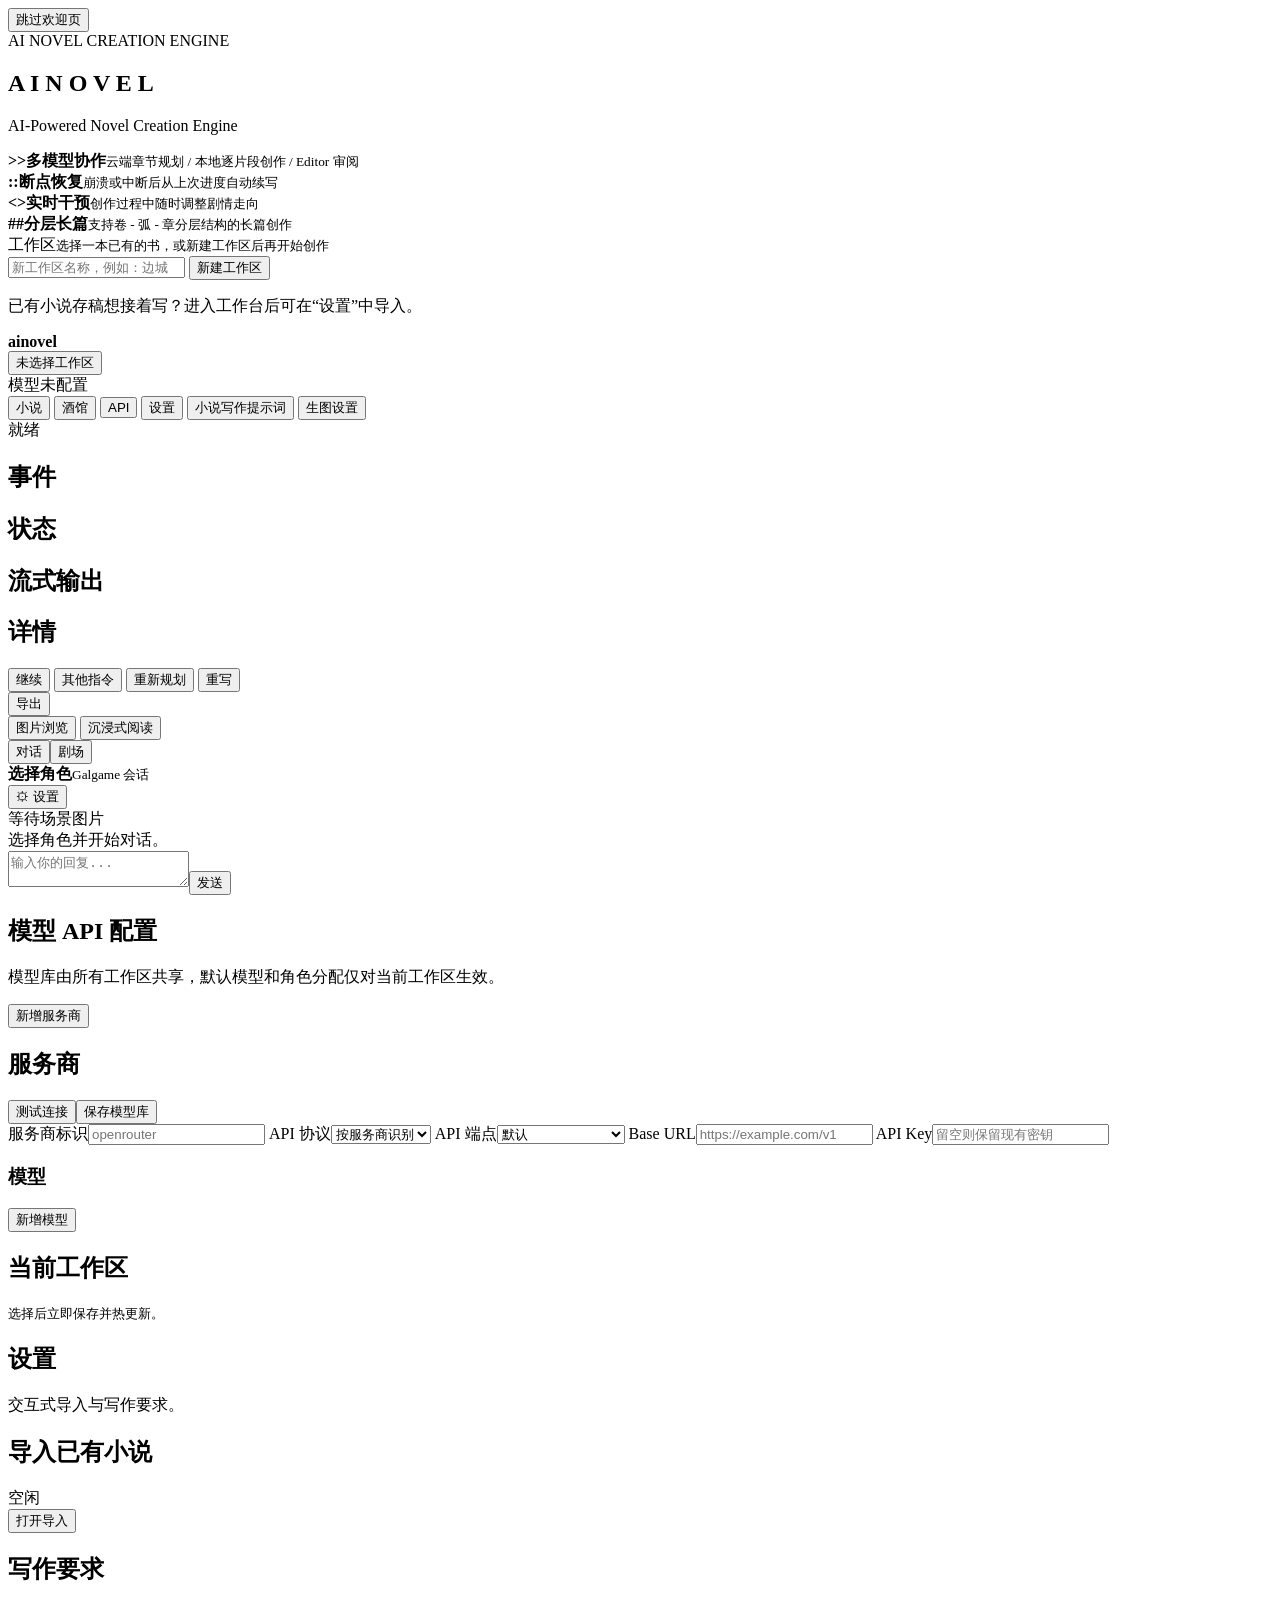
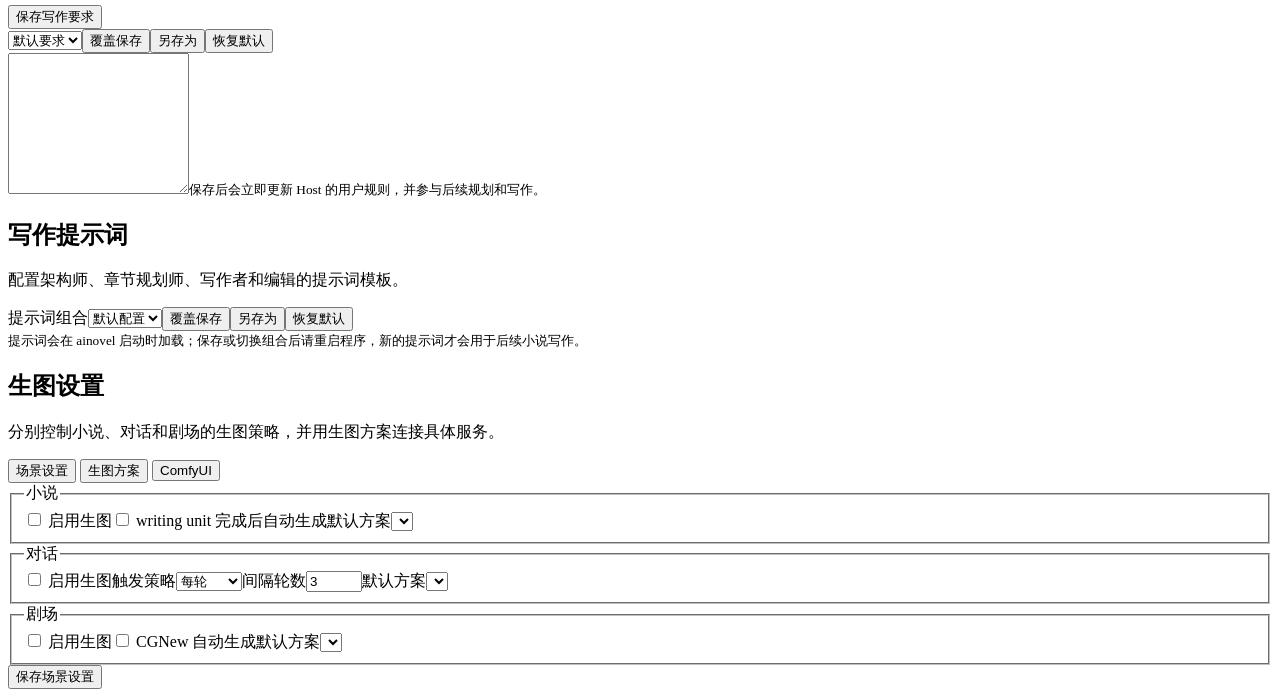
==== internal/entry/web/static/index.html @ efa971e8 "优化酒馆剧情推进逻辑" ====
<!doctype html>
<html lang="zh-CN" class="welcome-pending">
<head>
  <meta charset="utf-8">
  <meta name="viewport" content="width=device-width, initial-scale=1">
  <title>ainovel Web Workbench</title>
  <link rel="stylesheet" href="/static/style.css?v=image-browser-v2">
  <link rel="stylesheet" href="/static/reader.css">
</head>
<body data-image-chat-enabled="false" data-image-play-enabled="false">
  <section id="welcome" class="welcome-screen" aria-labelledby="welcome-title">
    <button id="welcome-skip" class="welcome-skip" type="button">跳过欢迎页</button>
    <div class="welcome-content">
      <header class="welcome-heading">
        <div class="welcome-kicker">AI NOVEL CREATION ENGINE</div>
        <h1 id="welcome-title">A I N O V E L</h1>
        <p>AI-Powered Novel Creation Engine</p>
      </header>

      <div class="welcome-rule" aria-hidden="true"></div>
      <div class="welcome-features" aria-label="核心能力">
        <div class="welcome-feature"><strong>&gt;&gt;</strong><span><b>多模型协作</b><small>云端章节规划 / 本地逐片段创作 / Editor 审阅</small></span></div>
        <div class="welcome-feature"><strong>::</strong><span><b>断点恢复</b><small>崩溃或中断后从上次进度自动续写</small></span></div>
        <div class="welcome-feature"><strong>&lt;&gt;</strong><span><b>实时干预</b><small>创作过程中随时调整剧情走向</small></span></div>
        <div class="welcome-feature"><strong>##</strong><span><b>分层长篇</b><small>支持卷 - 弧 - 章分层结构的长篇创作</small></span></div>
      </div>
      <div class="welcome-rule" aria-hidden="true"></div>

      <div id="welcome-workspaces" class="welcome-workspaces">
        <div class="welcome-mode"><span>工作区</span><small>选择一本已有的书，或新建工作区后再开始创作</small></div>
        <div id="welcome-workspace-list" class="welcome-workspace-list"></div>
        <div class="welcome-workspace-new">
          <input id="welcome-workspace-name" maxlength="100" placeholder="新工作区名称，例如：边城">
          <button id="welcome-workspace-create" type="button">新建工作区</button>
        </div>
      </div>

      <div id="welcome-new" class="welcome-new" hidden>
        <div class="welcome-mode"><span>快速开始</span><small>输入完整需求，由 AI 直接规划并创作</small></div>
        <label class="welcome-prompt-label" for="welcome-prompt">在下方输入你的小说需求开始创作</label>
        <div class="welcome-prompt-row">
          <textarea id="welcome-prompt" rows="2" maxlength="5000" placeholder="例如：写一部 12 章都市悬疑小说，主角是一名女法医"></textarea>
          <button id="welcome-start" type="button">开始创作</button>
        </div>
        <div class="welcome-examples" aria-label="创作需求示例">
          <button type="button" data-welcome-example="写一部 12 章都市悬疑小说，主角是一名女法医">写一部 12 章都市悬疑小说，主角是一名女法医</button>
          <button type="button" data-welcome-example="创作一部仙侠长篇，主角从凡人修炼至飞升">创作一部仙侠长篇，主角从凡人修炼至飞升</button>
          <button type="button" data-welcome-example="写一个科幻短篇，讲述 AI 觉醒后的伦理困境">写一个科幻短篇，讲述 AI 觉醒后的伦理困境</button>
        </div>
        <p id="welcome-error" class="welcome-error" role="alert"></p>
      </div>

      <div id="welcome-existing" class="welcome-existing" hidden>
        <span>检测到已有创作项目</span>
        <h2 id="welcome-novel-name">未命名作品</h2>
        <p>已加载上次进度，点击工作台中的“继续”后才会恢复创作。</p>
        <button id="welcome-enter" type="button">进入工作台</button>
      </div>
      <p class="welcome-import">已有小说存稿想接着写？进入工作台后可在“设置”中导入。</p>
    </div>
  </section>

  <div id="app-shell" class="app-shell">
  <header class="topbar">
    <div class="brand"><strong>ainovel</strong><div id="workspace-switcher" class="workspace-switcher"><button id="workspace-current" type="button" aria-haspopup="menu" aria-expanded="false" aria-controls="workspace-menu">未选择工作区</button><div id="workspace-menu" class="workspace-menu" hidden role="menu"><div id="workspace-menu-list"></div><div class="workspace-menu-new"><input id="workspace-menu-name" maxlength="100" placeholder="新工作区名称"><button id="workspace-menu-create" type="button">新建</button></div></div></div><span id="model">模型未配置</span></div>
    <nav class="tabs" aria-label="工作台导航">
      <button class="tab active" data-view="dashboard">小说</button>
      <button class="tab" data-view="galgame">酒馆</button>
      <button class="tab" data-view="api-settings">API</button>
      <button class="tab" data-view="app-settings">设置</button>
      <button class="tab" data-view="prompts">小说写作提示词</button>
      <button class="tab" data-view="image-generation">生图设置</button>
    </nav>
    <div id="status" class="status">就绪</div>
  </header>

  <main id="dashboard" class="view active-view">
    <div class="workspace">
      <aside class="sidebar">
        <section class="panel events"><h2>事件</h2><div id="events" class="scroll"></div></section>
        <section class="panel state"><h2>状态</h2><dl id="state"></dl></section>
      </aside>
      <section class="panel stream"><h2>流式输出</h2><pre id="stream" class="scroll"></pre></section>
      <aside class="panel detail"><h2>详情</h2><div id="detail" class="scroll"></div><div id="image-browser" class="image-browser" hidden><header class="image-browser-head"><h2>图片浏览</h2><button id="image-browser-close" class="small" type="button">关闭</button></header><div id="image-browser-list" class="image-browser-list scroll"></div></div></aside>
    </div>
    <footer class="controls">
      <div class="controls-group">
        <button id="pause" type="button">继续</button>
        <button id="action-other" class="secondary" type="button">其他指令</button>
        <button id="action-replan" class="secondary" type="button">重新规划</button>
        <button id="action-rewrite" class="secondary" type="button">重写</button>
      </div>
      <div class="controls-group controls-output">
        <button id="reopen-open" type="button" hidden>完结后续写</button>
        <div id="export-menu" class="export-menu">
          <button id="export-open" class="secondary" type="button" aria-haspopup="menu" aria-expanded="false" aria-controls="export-options">导出</button>
          <div id="export-options" class="export-options" hidden role="menu">
            <button type="button" role="menuitem" data-export="txt" title="仅导出正文文字">TXT</button>
            <button type="button" role="menuitem" data-export="epub" title="导出图文 EPUB">EPUB</button>
          </div>
        </div>
        <button id="image-browser-open" class="secondary" type="button">图片浏览</button>
        <button id="reader-open" class="secondary" type="button">沉浸式阅读</button>
      </div>
    </footer>
  </main>

  <main id="galgame" class="view galgame-view">
    <section class="galgame-stage">
      <header class="galgame-header"><div class="galgame-header-left"><div class="galgame-mode" role="tablist"><button id="galgame-mode-chat" class="small active" type="button">对话</button><button id="galgame-mode-play" class="small" type="button">剧场</button></div></div><div class="galgame-header-center"><strong id="galgame-character-name">选择角色</strong><small id="galgame-session-name">Galgame 会话</small><button id="galgame-play-status" class="galgame-play-status" type="button" hidden aria-pressed="false" title="打开运行日志">未开局</button></div><div class="galgame-header-actions"><button id="galgame-settings" class="small" type="button" title="设置">⚙ 设置</button></div></header>
      <div class="galgame-image"><img id="galgame-image" alt="当前场景" hidden><span id="galgame-image-placeholder">等待场景图片</span><span id="galgame-image-status" class="galgame-image-status"></span></div>
      <div class="galgame-dialogue-slot"><div id="galgame-dialogue" class="galgame-dialogue"><div class="muted">选择角色并开始对话。</div></div><nav id="galgame-play-nav" class="galgame-play-nav" hidden><span id="galgame-play-hint" class="galgame-play-hint"></span><div class="galgame-play-nav-buttons"><button id="galgame-play-prev" type="button" title="上一拍" aria-label="上一拍">‹</button><button id="galgame-play-next" type="button" title="下一拍" aria-label="下一拍">›</button></div></nav></div>
      <form id="galgame-input" class="galgame-input"><textarea id="galgame-user-input" rows="2" placeholder="输入你的回复..."></textarea><button type="submit">发送</button></form>
      <div id="galgame-drawer-backdrop" class="galgame-drawer-backdrop" hidden></div>
      <aside id="galgame-drawer" class="galgame-drawer" hidden>
      <div class="section-heading"><div><h2 id="galgame-settings-title">对话设置</h2></div><button id="galgame-close-settings" class="small" type="button">关闭</button></div>
      <div id="galgame-settings-msg" class="notice"></div>
      <div id="galgame-chat-settings" class="galgame-settings-panel">
        <div class="form-grid">
          <label>角色<select id="galgame-character-select"></select></label>
          <label>会话<select id="galgame-session-select"></select></label>
          <h3 class="galgame-form-section">角色卡</h3>
          <label class="wide">导入 JSON 角色卡<input id="galgame-card-file" type="file" accept=".json,application/json"><small class="field-help">也可直接填写下方字段后保存。支持扁平角色卡和带 data 的 SillyTavern JSON。</small></label>
          <label>角色名<input id="galgame-character-name-input" placeholder="角色名"></label>
          <label class="wide">角色描述<textarea id="galgame-description" rows="5" placeholder="至少填写描述、性格、场景或 System Prompt 中的一项"></textarea></label>
          <label class="wide">性格<textarea id="galgame-personality" rows="3"></textarea></label>
          <label class="wide">场景<textarea id="galgame-scenario" rows="4"></textarea></label>
          <label class="wide">第一条消息<textarea id="galgame-first-message" rows="4"></textarea></label>
          <label class="wide">对话示例<textarea id="galgame-example-dialogue" rows="6"></textarea></label>
          <label class="wide">System Prompt<textarea id="galgame-system-prompt" rows="5"></textarea></label>
          <label class="wide">历史后指令<textarea id="galgame-post-history" rows="4"></textarea></label>
          <label class="wide">备用开场白<textarea id="galgame-alternate-greetings" rows="4" placeholder="每行一条"></textarea></label>
          <label class="wide">Extensions JSON<textarea id="galgame-extensions" rows="5" spellcheck="false"></textarea></label>
          <div class="button-row"><button id="galgame-new-character" type="button">新建角色</button><button id="galgame-save-character" type="button">保存角色卡</button></div>
          <h3 class="galgame-form-section">会话</h3>
          <label>会话名称<input id="galgame-session-name-input" placeholder="会话名称"></label>
          <label>开场白<select id="galgame-greeting-select"></select></label>
          <label class="wide">用户身份<textarea id="galgame-user-persona" rows="3" placeholder="用户在当前会话中的名字或身份"></textarea></label>
          <div class="button-row"><button id="galgame-new-session" type="button">新建会话</button><button id="galgame-save-session" type="button">保存会话</button></div>
        </div>
      </div>
      <div id="galgame-play-settings" class="galgame-settings-panel" hidden>
        <div class="form-grid">
          <label>角色<select id="galgame-play-character-select"></select></label>
          <label>剧场局<select id="galgame-play-select"></select></label>
          <label>局名<input id="galgame-play-name" placeholder="剧场局名称"></label>
          <label>剧场模式<select id="galgame-play-density"><option value="compact">精简（适合小模型）</option><option value="rich">丰满（适合大模型）</option></select></label>
          <label>剧场节奏<select id="galgame-play-pacing"><option value="choice">选择多（3–6 拍出选项）</option><option value="story">剧情多（10–15 拍出选项）</option><option value="pure">纯剧情（不出选项）</option></select></label>
          <label>生图频率<select id="galgame-play-image-frequency"><option value="sparse">节俭（仅场景切换）</option><option value="standard">标准（含情绪转折）</option><option value="dense">密集（每 2–3 拍一张）</option></select></label>
          <label class="wide">用户身份<textarea id="galgame-play-persona" rows="2" placeholder="你在这部剧里的名字或身份"></textarea></label>
          <label class="wide">剧情预设<textarea id="galgame-play-premise" rows="6" placeholder="输入剧情方向。其他角色可以直接写在预设里。"></textarea></label>
          <label class="wide">继续剧情<textarea id="galgame-replan-instruction" rows="3" placeholder="预设剧情走完后，在这里写下新方向。已演内容和已选事实不会改。"></textarea></label>
          <div class="button-row"><button id="galgame-new-play" type="button">新建剧场</button><button id="galgame-save-play" type="button">保存设置</button></div>
          <div class="button-row"><button id="galgame-start-play" type="button">开始写作</button><button id="galgame-pause-play" type="button">暂停</button><button id="galgame-replan-play" type="button">继续规划</button></div>
        </div>
      </div>
    </aside>
    </section>
    <aside id="galgame-runlog" class="galgame-runlog" hidden>
      <header class="galgame-runlog-head"><h2>运行日志</h2><button id="galgame-runlog-close" class="small" type="button" title="关闭">×</button></header>
      <section class="galgame-runlog-pane"><h3>事件</h3><div id="galgame-runlog-events" class="scroll"></div></section>
      <section class="galgame-runlog-pane galgame-runlog-stream"><h3>模型回复</h3><pre id="galgame-runlog-stream" class="scroll"></pre></section>
    </aside>
  </main>

  <main id="api-settings" class="view settings-view"><section class="settings-panel model-settings-panel">
    <div class="section-heading"><div><h1>模型 API 配置</h1><p>模型库由所有工作区共享，默认模型和角色分配仅对当前工作区生效。</p></div><button id="model-add-provider" type="button">新增服务商</button></div>
    <div class="model-settings-layout">
      <aside class="model-provider-sidebar"><div id="model-provider-list" class="model-provider-list"></div></aside>
      <section class="model-provider-editor">
        <div class="model-editor-head"><div><h2 id="model-editor-title">服务商</h2><small id="model-key-state" class="field-help"></small></div><div class="heading-actions"><button id="model-test-provider" class="small" type="button">测试连接</button><button id="model-save-provider" type="button">保存模型库</button></div></div>
        <div class="form-grid model-provider-fields">
          <label>服务商标识<input id="model-provider-name" placeholder="openrouter"></label>
          <label>API 协议<select id="model-provider-type"><option value="">按服务商识别</option><option value="openai">OpenAI</option><option value="anthropic">Anthropic</option><option value="gemini">Gemini</option></select></label>
          <label>API 端点<select id="model-provider-api"><option value="">默认</option><option value="chat">Chat Completions</option><option value="responses">Responses</option></select></label>
          <label class="wide">Base URL<input id="model-provider-url" placeholder="https://example.com/v1"></label>
          <label class="wide">API Key<input id="model-provider-key" type="password" autocomplete="new-password" placeholder="留空则保留现有密钥"></label>
        </div>
        <div class="model-list-heading"><h3>模型</h3><button id="model-add-model" class="small" type="button">新增模型</button></div>
        <div id="model-config-list" class="model-config-list"></div>
      </section>
    </div>
    <section class="model-routing-section"><div class="model-list-heading"><div><h2>当前工作区</h2><small class="field-help">选择后立即保存并热更新。</small></div></div><div id="model-role-grid" class="model-role-grid"></div></section>
    <div id="models-msg" class="notice"></div>
  </section></main>

  <main id="app-settings" class="view settings-view"><section class="settings-panel"><div class="section-heading"><div><h1>设置</h1><p>交互式导入与写作要求。</p></div></div><section class="import-wizard"><div class="subheading"><div><h2>导入已有小说</h2><span id="import-state" class="job-status">空闲</span></div><div class="heading-actions"><button id="import-cancel-settings" class="danger" type="button" hidden>取消导入</button><button id="import-open" type="button">打开导入</button></div></div></section><section class="writing-settings"><div class="writing-settings-head"><h2>写作要求</h2><button data-action="save-workflow" type="button">保存写作要求</button></div><div class="preset-toolbar"><select id="writing-rules-preset" aria-label="写作要求预设"><option>默认要求</option></select><button type="button" class="small" data-action="save-writing-rules">覆盖保存</button><button type="button" class="small" data-action="save-writing-rules-as">另存为</button><button type="button" class="small" data-action="default-writing-rules">恢复默认</button></div><textarea id="writing-rules" rows="9"></textarea><small class="field-help">保存后会立即更新 Host 的用户规则，并参与后续规划和写作。</small></section><div id="settings-msg" class="notice"></div></section></main>

  <main id="prompts" class="view settings-view"><section class="settings-panel"><div class="section-heading"><div><h1>写作提示词</h1><p>配置架构师、章节规划师、写作者和编辑的提示词模板。</p></div></div><div class="preset-toolbar prompt-preset-toolbar"><label class="preset-label" for="prompt-preset">提示词组合</label><select id="prompt-preset" aria-label="提示词组合"><option>默认配置</option></select><button type="button" class="small" data-action="save-prompts">覆盖保存</button><button type="button" class="small" data-action="save-prompts-as">另存为</button><button type="button" class="small" data-action="default-prompts">恢复默认</button></div><small class="field-help prompt-preset-help">提示词会在 ainovel 启动时加载；保存或切换组合后请重启程序，新的提示词才会用于后续小说写作。</small><div id="prompt-editors" class="prompt-editors"></div><div id="prompts-msg" class="notice"></div></section></main>

  <main id="image-generation" class="view settings-view">
    <section class="settings-panel image-generation-settings">
      <div class="section-heading"><div><h1>生图设置</h1><p>分别控制小说、对话和剧场的生图策略，并用生图方案连接具体服务。</p></div></div>
      <div class="image-generation-tabs" role="tablist">
        <button class="mode-tab active" type="button" data-image-settings-view="scenes">场景设置</button>
        <button class="mode-tab" type="button" data-image-settings-view="profiles">生图方案</button>
        <button class="mode-tab" type="button" data-image-settings-view="comfyui">ComfyUI</button>
      </div>
      <section id="image-settings-scenes" class="image-settings-pane">
        <div class="scene-settings-grid">
          <fieldset class="scene-setting"><legend>小说</legend><label class="switch-label"><input id="image-novel-enabled" type="checkbox"> 启用生图</label><label class="switch-label"><input id="image-novel-auto" type="checkbox"> writing unit 完成后自动生成</label><label>默认方案<select id="image-novel-profile"></select></label></fieldset>
          <fieldset class="scene-setting"><legend>对话</legend><label class="switch-label"><input id="image-chat-enabled" type="checkbox"> 启用生图</label><label>触发策略<select id="image-chat-policy"><option value="every_reply">每轮</option><option value="every_n">每 N 轮</option><option value="manual">仅手动</option></select></label><label id="image-chat-every-n-wrap">间隔轮数<input id="image-chat-every-n" type="number" min="2" max="100" value="3"></label><label>默认方案<select id="image-chat-profile"></select></label></fieldset>
          <fieldset class="scene-setting"><legend>剧场</legend><label class="switch-label"><input id="image-play-enabled" type="checkbox"> 启用生图</label><label class="switch-label"><input id="image-play-auto" type="checkbox"> CGNew 自动生成</label><label>默认方案<select id="image-play-profile"></select></label></fieldset>
        </div>
        <div class="button-row"><button id="image-settings-save" type="button">保存场景设置</button></div>
      </section>
      <section id="image-settings-profiles" class="image-settings-pane" hidden>
        <div class="profile-settings-layout">
          <aside><div class="section-heading compact-heading"><h2>生图方案</h2><button id="image-profile-new" class="small" type="button">新建</button></div><div id="image-profile-list" class="profile-list"></div></aside>
          <div class="profile-editor form-grid">
            <label>方案标识<input id="image-profile-id" placeholder="comfyui-default"></label><label>方案名称<input id="image-profile-name"></label>
            <label>Provider<select id="image-profile-provider"></select></label><label>提示词预设<input id="image-profile-preset"></label>
            <label class="provider-option-comfyui">Workflow<select id="image-profile-workflow"></select></label><label class="provider-option-comfyui">实例<select id="image-profile-instance"><option value="">工作流默认</option></select></label>
            <label id="image-profile-ratio-wrap">宽高比<select id="image-profile-ratio"><option value="">工作流默认</option><option value="1:1">1:1</option><option value="4:3">4:3</option><option value="3:4">3:4</option><option value="16:9">16:9</option><option value="9:16">9:16</option></select></label>
            <label id="image-profile-count-wrap">图片数量<input id="image-profile-count" type="number" min="1" max="16" value="1"></label>
            <label>超时（毫秒）<input id="image-profile-timeout" type="number" min="1000" value="600000"></label>
            <div class="button-row wide"><button id="image-profile-save" type="button">保存方案</button><button id="image-profile-delete" class="danger" type="button">删除</button></div>
          </div>
        </div>
      </section>
      <div id="image-settings-msg" class="notice"></div>
    </section>
    <div id="image-settings-comfyui" class="image-settings-pane comfy-provider-overlay" hidden>
    <div class="comfy-provider-backdrop" data-action="close-comfyui"></div>
    <section class="settings-panel comfy-layout canvas-layout comfy-provider-dialog" role="dialog" aria-modal="true" aria-labelledby="comfy-dialog-title">
    <div class="section-heading canvas-heading"><div><h1 id="comfy-dialog-title">ComfyUI 画布</h1><p>导入 ComfyUI API 工作流，在画布中配置字段来源，并用于生图方案。</p></div><div class="heading-actions"><button class="small" data-action="test-connection">测试连接</button><button class="small" data-action="save-comfyui">保存连接</button><button class="small" data-action="save-workflow-definition">保存工作流</button><button class="icon-button comfy-dialog-close" type="button" data-action="close-comfyui" title="关闭 ComfyUI" aria-label="关闭 ComfyUI">×</button></div></div>
    <div id="comfy-msg" class="notice"></div>
    <div class="canvas-workbench">
      <aside class="canvas-sidebar panel-surface"><div class="canvas-sidebar-head"><h2>工作流</h2><div class="icon-actions"><button class="small" data-action="new-workflow" title="新建工作流">+</button><button class="small" data-action="import-workflow" title="导入 API JSON">导入</button><input id="workflow-file" type="file" accept=".json,application/json" hidden></div></div><input id="workflow-search" class="canvas-search" placeholder="搜索工作流"><div id="workflow-list" class="workflow-list"><span class="muted">暂无工作流</span></div><div class="sidebar-status"><span>连接状态</span><strong id="canvas-connection-status">未知</strong></div><div id="instances-list" class="hidden-compat"></div><select id="instance-strategy" class="hidden-compat"><option value="least_queue">最少队列</option></select><div id="instances-msg" class="notice"></div></aside>
      <section class="canvas-main panel-surface"><div class="canvas-toolbar"><div class="canvas-mode"><strong>工作流</strong></div><div class="canvas-tools"><button class="small" data-canvas-tool="zoom-out" title="缩小">−</button><span id="canvas-zoom-label">100%</span><button class="small" data-canvas-tool="zoom-in" title="放大">+</button><button class="small" data-canvas-tool="fit" title="适配画布">适配</button><button class="small" data-canvas-tool="fullscreen" title="全屏">□</button></div></div><div id="canvas-stage" class="canvas-stage"><svg id="workflow-canvas" class="workflow-canvas" aria-label="工作流图"><g id="graph-viewport"><g id="graph-edges"></g><g id="graph-nodes"></g></g></svg><div id="canvas-empty" class="canvas-empty">请先导入或选择工作流</div></div><div class="canvas-footer"><span id="workflow-msg" class="notice"></span><button class="small" data-action="validate-workflow">校验工作流</button><button class="small" data-action="export-workflow">导出 JSON</button></div></section>
      <aside class="canvas-inspector panel-surface"><div class="inspector-tabs"><button class="inspector-tab active" data-inspector-tab="node">节点</button><button class="inspector-tab" data-inspector-tab="prompt">提示词</button><button class="inspector-tab" data-inspector-tab="run">运行</button></div><section id="node-inspector" class="inspector-section"><div id="node-inspector-empty" class="muted">点击画布节点配置需要暴露的字段。</div><div id="node-inspector-body" hidden><div class="inspector-title"><strong id="inspector-node-title"></strong><button class="small" data-action="close-node">关闭</button></div><div id="node-field-editor" class="node-field-editor"></div><button class="small" data-action="save-node-fields">应用字段</button></div></section><section id="prompt-inspector" class="inspector-section prompt-inspector" hidden><div class="run-head"><h2>生图提示词</h2></div><label>预置提示词<select id="comfy-prompter-preset"></select></label><small id="comfy-prompter-preset-help" class="field-help"></small><label class="prompter-template-label">提示词模板<textarea id="comfy-prompter-template" rows="10" placeholder="输入用于生成工作流字段 JSON 的系统提示词"></textarea></label><div class="prompt-field-heading"><strong>字段说明</strong><small>说明会注入提示词模型，指导每个自定义字段的生成内容。</small></div><div id="comfy-field-notes" class="prompt-field-notes"><span class="muted">请先在节点中暴露字段。</span></div><div class="prompt-inspector-actions"><button class="small" type="button" data-action="apply-prompter">应用到工作流</button><button class="small" type="button" data-action="save-prompter-preset">覆盖预设</button><button class="small" type="button" data-action="save-prompter-preset-as">另存为</button></div></section><section id="run-inspector" class="inspector-section" hidden><div class="run-head"><h2>运行测试</h2><span id="job-status" class="job-status">空闲</span></div><div id="dynamic-fields" class="run-fields"><span class="muted">请先在节点中暴露字段。</span></div><div class="run-actions"><button data-action="cancel-job" class="danger">取消</button><button data-action="retry-job">重试</button></div><div id="job-phase" class="job-phase"></div><div id="job-outputs" class="job-outputs"><span class="muted">结果将在这里显示</span></div><div id="output-preview" class="output-preview"></div><input id="input-media" type="file" accept="image/*,video/*,audio/*" hidden><div id="media-list" class="hidden-compat"></div></section></aside>
    </div>
    <details class="advanced-compat"><summary>高级连接设置</summary><div class="form-grid comfy-config"><label class="wide">服务地址<input id="comfy-url" placeholder="http://127.0.0.1:8188"></label><label>超时时间<input id="comfy-timeout" type="number" min="1000"></label><label>轮询间隔<input id="comfy-poll" type="number" min="100"></label><label>客户端 ID<input id="comfy-client-id"></label><label>最大响应字节数<input id="comfy-max-bytes" type="number" min="1024"></label><label class="switch-label"><input id="comfy-enabled" type="checkbox"> 启用</label><label class="switch-label"><input id="comfy-strict" type="checkbox"> 严格模式</label></div><div id="advanced-msg" class="notice"></div></details>
    <div class="hidden-compat"><textarea id="workflow-json"></textarea><textarea id="workflow-defaults"></textarea><textarea id="workflow-output"></textarea><input id="output-index" value="0"><select id="workflow-node-list"></select><div id="node-inputs"></div><div id="bindings-body"></div><button data-action="add-binding"></button><button data-action="upload-media"></button><button data-action="preview-output"></button><pre id="job-json"></pre><div id="job-logs"></div></div>
  </section></div></main>
  <div id="node-modal" class="node-modal" hidden><div class="node-modal-backdrop" data-action="close-node"></div><section class="node-modal-card"><div class="inspector-title"><div><strong id="modal-node-title"></strong><small id="modal-node-subtitle"></small></div><button class="small" data-action="close-node">关闭</button></div><div id="modal-field-editor" class="node-field-editor"></div><div class="modal-actions"><button data-action="save-node-fields">应用字段</button></div></section></div>
  <div id="action-modal" class="node-modal" hidden><div class="node-modal-backdrop" data-action="close-action"></div><section class="node-modal-card"><div class="inspector-title"><strong id="action-title">指令</strong><button class="small" data-action="close-action" type="button">关闭</button></div><p id="action-help" class="field-help"></p><label id="action-number-wrap" hidden><span id="action-number-label">从第几章起</span><input id="action-number" type="number" min="1" step="1"></label><label><span id="action-text-label">说明</span><textarea id="action-text" rows="5"></textarea></label><div class="modal-actions"><button id="action-submit" type="button">提交</button></div><div id="action-message" class="notice"></div></section></div>
  <div id="reopen-modal" class="node-modal" hidden><div class="node-modal-backdrop" data-action="close-reopen"></div><section class="node-modal-card"><div class="inspector-title"><strong>继续已完结的故事</strong><button class="small" data-action="close-reopen" type="button">关闭</button></div><label>续写方向<textarea id="reopen-direction" rows="5" placeholder="描述新卷主题、时间跨度或主角的新目标"></textarea></label><div class="modal-actions"><button id="reopen-submit" type="button">重开并继续</button></div><div id="reopen-message" class="notice"></div></section></div>
  <div id="import-dialog" class="import-dialog" hidden>
    <div class="import-dialog-backdrop" data-action="close-import"></div>
    <section class="import-dialog-panel" role="dialog" aria-labelledby="import-dialog-title">
      <header class="import-dialog-head">
        <div class="import-dialog-head-title"><h2 id="import-dialog-title">导入已有小说</h2><span id="import-dialog-state" class="job-status">空闲</span></div>
        <button id="import-dialog-close" class="small" type="button">关闭</button>
      </header>
      <div class="import-dialog-body">
        <section class="import-dialog-form">
          <div class="import-dialog-fields">
            <label>服务端本地路径<input id="import-source-path" placeholder="D:\books\novel.txt"><small class="field-help">请输入运行 ainovel 服务的机器上的绝对路径。</small></label>
            <label>故事状态<select id="import-story-status"><option value="undetermined">未定</option><option value="open">未完结</option><option value="closed">已完结</option></select></label>
            <label>近窗章数<input id="import-deep-window" type="number" min="0" step="1" value="20"><small class="field-help">近窗只对最后 N 章做伏笔/时间线深提取；0 表示跳过。</small></label>
            <label class="switch-label"><input id="import-continue-after" type="checkbox"> 导入完成后继续写作</label>
            <label>切分指导<textarea id="import-guidance" rows="4" placeholder="例如：将无标题序章并入第一章"></textarea></label>
          </div>
          <div class="button-row">
            <button id="import-start" type="button">开始导入</button>
            <button id="import-confirm" type="button" hidden>确认当前切分</button>
            <button id="import-resegment" type="button" hidden>按新指导重新切分</button>
            <button id="import-resolve-open" type="button" hidden>选择未完结并恢复</button>
            <button id="import-resolve-closed" type="button" hidden>选择已完结并恢复</button>
            <button id="import-cancel" class="danger" type="button" hidden>取消导入</button>
          </div>
          <div id="import-resume" class="notice"></div>
          <pre id="import-preview" class="import-preview" hidden></pre>
          <div id="import-dialog-msg" class="notice"></div>
        </section>
        <section class="import-dialog-log">
          <div class="import-dialog-pane"><h3>事件</h3><div id="import-events" class="scroll"></div></div>
          <div class="import-dialog-pane"><h3>模型回复</h3><pre id="import-stream" class="scroll"></pre></div>
        </section>
      </div>
    </section>
  </div>
  <div id="image-lightbox" class="image-lightbox" hidden>
    <button id="image-lightbox-close" class="icon-button image-lightbox-close" type="button" title="关闭" aria-label="关闭全屏图片">×</button>
    <img id="image-lightbox-img" alt="全屏图片">
  </div>
  <div id="toast" class="toast" role="status" aria-live="polite"></div>
  </div>
  <script src="/static/app.js?v=image-browser-v2"></script>
  <script src="/static/image-generation.js?v=image-generation-v4"></script>
  <script src="/static/galgame.js?v=workspace-switch-v2"></script>
  <script src="/static/play.js?v=play-pacing-v2"></script>
  <script src="/static/model-settings.js"></script>
  <script src="/static/settings.js?v=settings-layout-v1"></script>
  <script src="/static/prompts.js"></script>
  <script src="/static/comfyui.js?v=image-generation-v2"></script>
  <script src="/static/reader.js"></script>
</body>
</html>
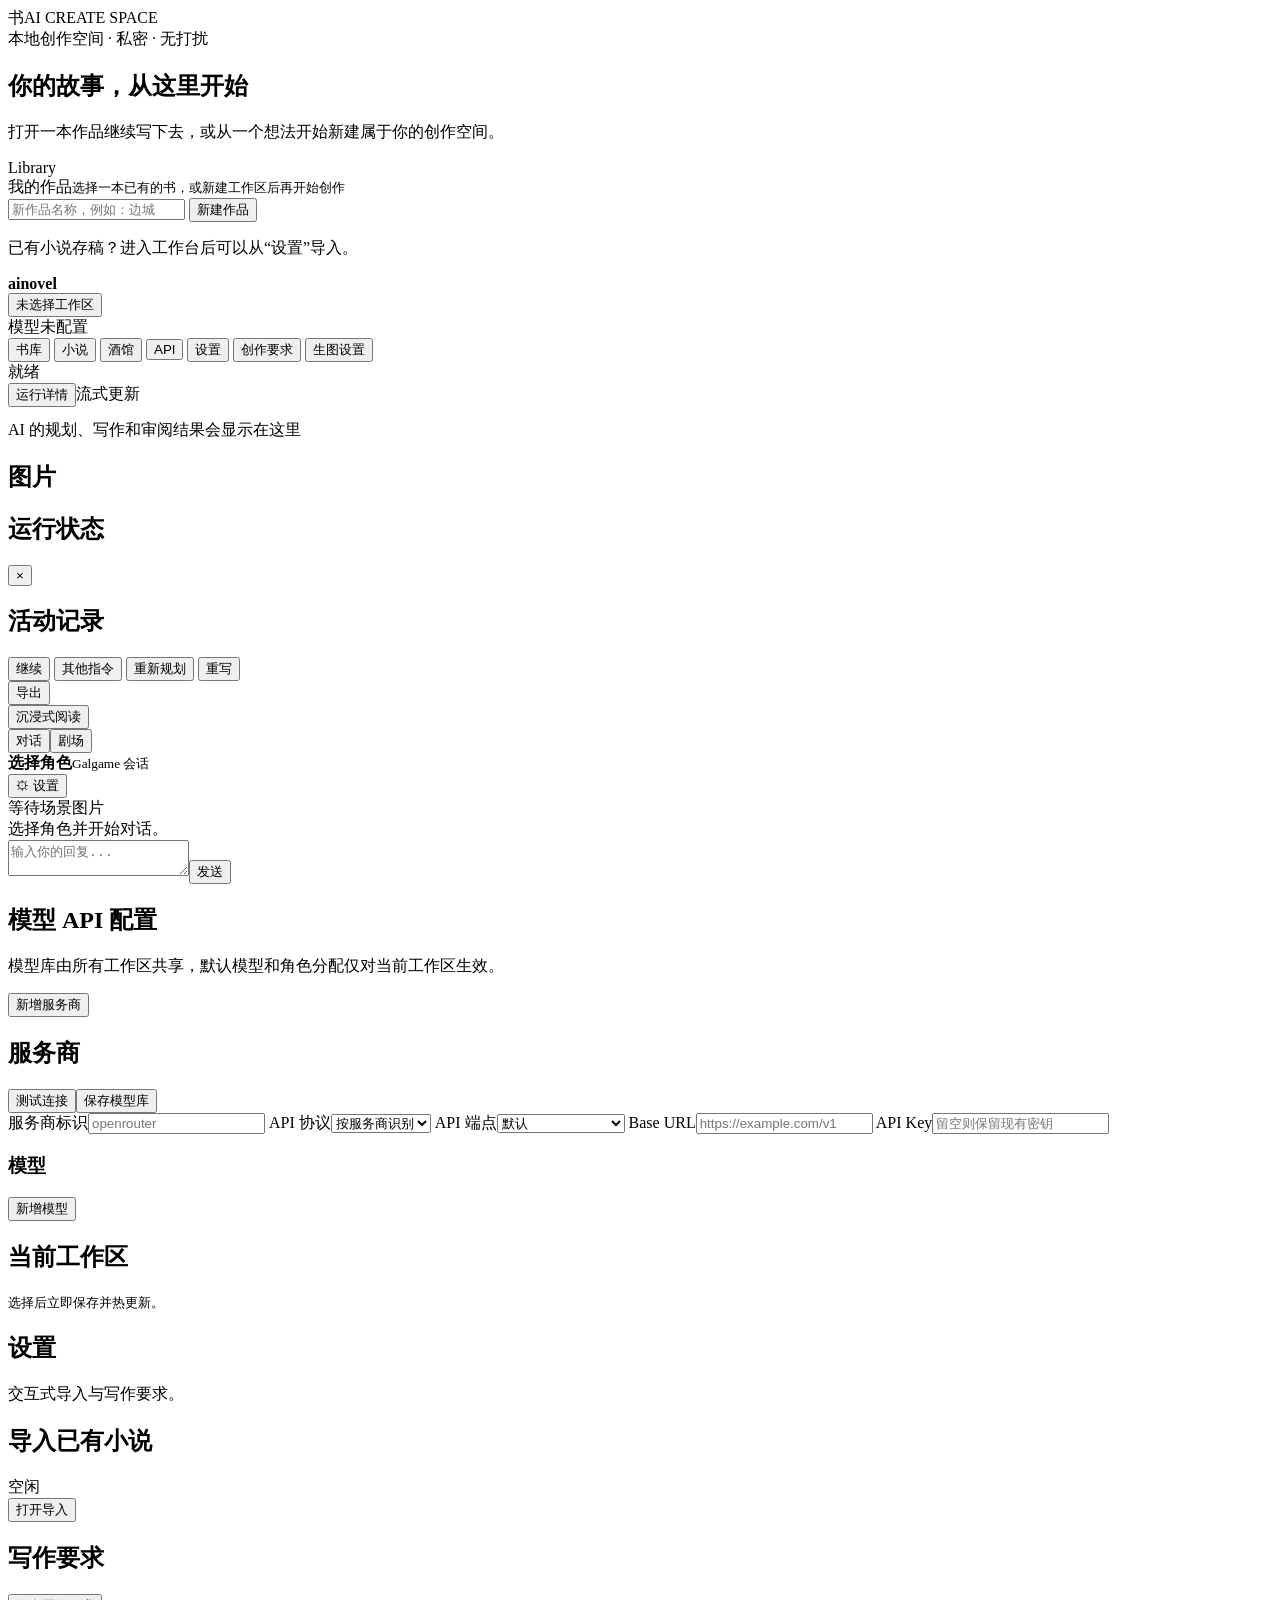
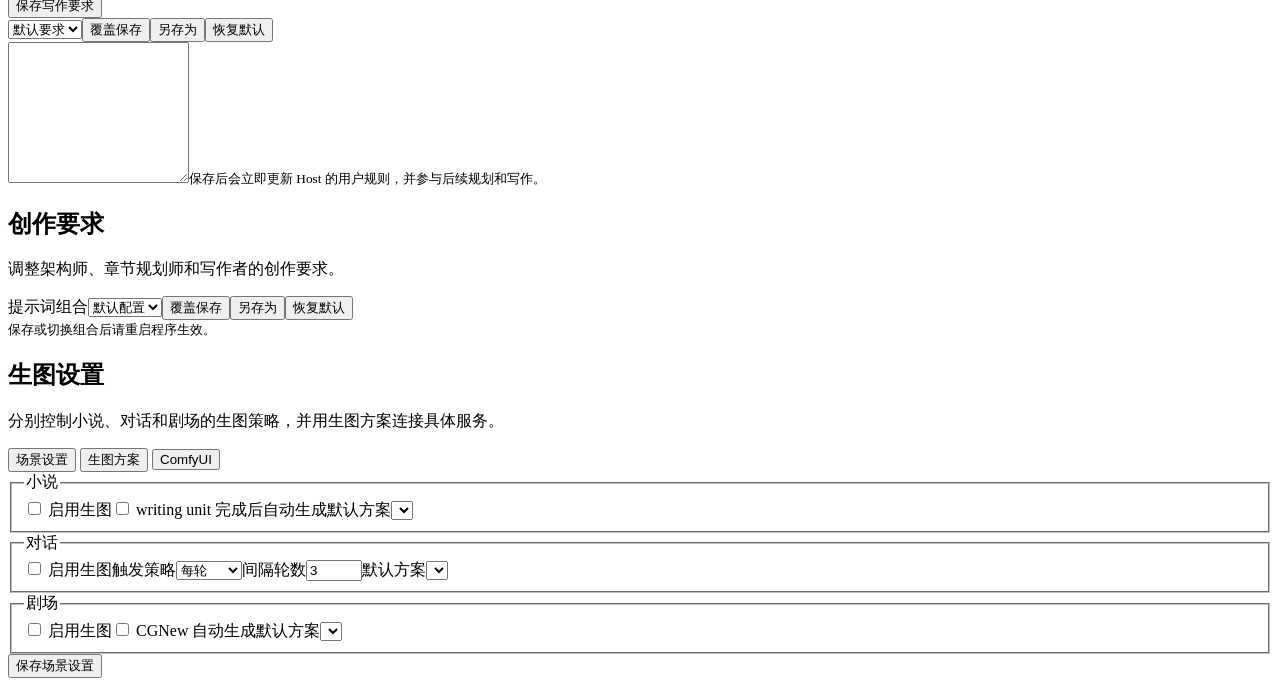
==== commit ad55c5cb: "优化首页和工作台的页面风格和交互" ====
--- a/internal/entry/web/static/index.html
+++ b/internal/entry/web/static/index.html
@@ -4,34 +4,33 @@
   <meta charset="utf-8">
   <meta name="viewport" content="width=device-width, initial-scale=1">
   <title>ainovel Web Workbench</title>
-  <link rel="stylesheet" href="/static/style.css?v=image-browser-v2">
-  <link rel="stylesheet" href="/static/reader.css">
+  <link rel="stylesheet" href="/static/tokens.css?v=frontend-foundation-v1">
+  <link rel="stylesheet" href="/static/style.css?v=review-gate-v2">
+  <link rel="stylesheet" href="/static/library.css?v=library-v1">
+  <link rel="stylesheet" href="/static/writing.css?v=writing-v4">
+  <link rel="stylesheet" href="/static/components.css?v=components-v1">
+  <link rel="stylesheet" href="/static/image-generation.css?v=image-generation-ui-v1">
+  <link rel="stylesheet" href="/static/tavern.css?v=tavern-v1">
+  <link rel="stylesheet" href="/static/reader.css?v=reader-v3">
 </head>
-<body data-image-chat-enabled="false" data-image-play-enabled="false">
-  <section id="welcome" class="welcome-screen" aria-labelledby="welcome-title">
-    <button id="welcome-skip" class="welcome-skip" type="button">跳过欢迎页</button>
-    <div class="welcome-content">
-      <header class="welcome-heading">
-        <div class="welcome-kicker">AI NOVEL CREATION ENGINE</div>
-        <h1 id="welcome-title">A I N O V E L</h1>
-        <p>AI-Powered Novel Creation Engine</p>
+<body data-image-chat-enabled="false" data-image-play-enabled="false" data-view="dashboard">
+  <section id="welcome" class="welcome-screen library-screen" aria-labelledby="welcome-title">
+    <div class="library-shell">
+      <header class="library-header">
+        <div class="library-brand"><span class="library-brand-mark">书</span><span class="library-brand-name">AI CREATE SPACE</span></div>
+        <span class="library-header-meta">本地创作空间 · 私密 · 无打扰</span>
       </header>
-
-      <div class="welcome-rule" aria-hidden="true"></div>
-      <div class="welcome-features" aria-label="核心能力">
-        <div class="welcome-feature"><strong>&gt;&gt;</strong><span><b>多模型协作</b><small>云端章节规划 / 本地逐片段创作 / Editor 审阅</small></span></div>
-        <div class="welcome-feature"><strong>::</strong><span><b>断点恢复</b><small>崩溃或中断后从上次进度自动续写</small></span></div>
-        <div class="welcome-feature"><strong>&lt;&gt;</strong><span><b>实时干预</b><small>创作过程中随时调整剧情走向</small></span></div>
-        <div class="welcome-feature"><strong>##</strong><span><b>分层长篇</b><small>支持卷 - 弧 - 章分层结构的长篇创作</small></span></div>
-      </div>
-      <div class="welcome-rule" aria-hidden="true"></div>
-
+      <div class="library-intro">
+        <h1 id="welcome-title">你的故事，从这里开始</h1>
+        <p>打开一本作品继续写下去，或从一个想法开始新建属于你的创作空间。</p>
+      </div>
+      <div class="welcome-content">
       <div id="welcome-workspaces" class="welcome-workspaces">
-        <div class="welcome-mode"><span>工作区</span><small>选择一本已有的书，或新建工作区后再开始创作</small></div>
+        <div class="library-section-heading"><div><div class="library-eyebrow">Library</div><div class="welcome-mode"><span>我的作品</span><small>选择一本已有的书，或新建工作区后再开始创作</small></div></div></div>
         <div id="welcome-workspace-list" class="welcome-workspace-list"></div>
         <div class="welcome-workspace-new">
-          <input id="welcome-workspace-name" maxlength="100" placeholder="新工作区名称，例如：边城">
-          <button id="welcome-workspace-create" type="button">新建工作区</button>
+          <input id="welcome-workspace-name" maxlength="100" placeholder="新作品名称，例如：边城">
+          <button id="welcome-workspace-create" type="button">新建作品</button>
         </div>
       </div>
 
@@ -56,7 +55,8 @@
         <p>已加载上次进度，点击工作台中的“继续”后才会恢复创作。</p>
         <button id="welcome-enter" type="button">进入工作台</button>
       </div>
-      <p class="welcome-import">已有小说存稿想接着写？进入工作台后可在“设置”中导入。</p>
+      <p class="welcome-import">已有小说存稿？进入工作台后可以从“设置”导入。</p>
+      </div>
     </div>
   </section>
 
@@ -64,28 +64,41 @@
   <header class="topbar">
     <div class="brand"><strong>ainovel</strong><div id="workspace-switcher" class="workspace-switcher"><button id="workspace-current" type="button" aria-haspopup="menu" aria-expanded="false" aria-controls="workspace-menu">未选择工作区</button><div id="workspace-menu" class="workspace-menu" hidden role="menu"><div id="workspace-menu-list"></div><div class="workspace-menu-new"><input id="workspace-menu-name" maxlength="100" placeholder="新工作区名称"><button id="workspace-menu-create" type="button">新建</button></div></div></div><span id="model">模型未配置</span></div>
     <nav class="tabs" aria-label="工作台导航">
+      <button id="library-open" class="tab" type="button">书库</button>
       <button class="tab active" data-view="dashboard">小说</button>
       <button class="tab" data-view="galgame">酒馆</button>
       <button class="tab" data-view="api-settings">API</button>
       <button class="tab" data-view="app-settings">设置</button>
-      <button class="tab" data-view="prompts">小说写作提示词</button>
+      <button class="tab" data-view="prompts">创作要求</button>
       <button class="tab" data-view="image-generation">生图设置</button>
     </nav>
     <div id="status" class="status">就绪</div>
   </header>
 
-  <main id="dashboard" class="view active-view">
-    <div class="workspace">
-      <aside class="sidebar">
-        <section class="panel events"><h2>事件</h2><div id="events" class="scroll"></div></section>
-        <section class="panel state"><h2>状态</h2><dl id="state"></dl></section>
+  <main id="dashboard" class="view active-view writing-view">
+    <div class="writing-workspace">
+      <aside class="writing-outline panel detail">
+        <div id="detail" class="scroll"></div>
       </aside>
-      <section class="panel stream"><h2>流式输出</h2><pre id="stream" class="scroll"></pre></section>
-      <aside class="panel detail"><h2>详情</h2><div id="detail" class="scroll"></div><div id="image-browser" class="image-browser" hidden><header class="image-browser-head"><h2>图片浏览</h2><button id="image-browser-close" class="small" type="button">关闭</button></header><div id="image-browser-list" class="image-browser-list scroll"></div></div></aside>
+      <section class="panel stream" data-writing-canvas>
+        <div class="writing-panel-heading writing-canvas-tools"><button id="writing-log-toggle" class="writing-log-toggle" type="button" aria-expanded="false" aria-controls="writing-events-drawer">运行详情</button><span class="writing-stream-state">流式更新</span></div>
+        <pre id="stream" class="scroll"></pre>
+        <div class="writing-canvas-hint">AI 的规划、写作和审阅结果会显示在这里</div>
+      </section>
+      <aside class="writing-side">
+        <section id="image-browser" class="image-browser writing-images"><header class="image-browser-head"><h2>图片</h2></header><div id="image-browser-list" class="image-browser-list scroll"></div></section>
+        <section id="writing-events-drawer" class="writing-runtime panel events" data-writing-events-drawer>
+          <div class="writing-panel-heading"><h2>运行状态</h2><button id="writing-log-close" class="writing-log-close" type="button" aria-label="关闭运行详情">×</button></div>
+          <dl id="state"></dl>
+          <div class="writing-panel-heading"><h2>活动记录</h2></div>
+          <div id="events" class="scroll"></div>
+        </section>
+      </aside>
     </div>
     <footer class="controls">
       <div class="controls-group">
         <button id="pause" type="button">继续</button>
+        <button id="review-open" type="button" hidden>确认大纲</button>
         <button id="action-other" class="secondary" type="button">其他指令</button>
         <button id="action-replan" class="secondary" type="button">重新规划</button>
         <button id="action-rewrite" class="secondary" type="button">重写</button>
@@ -99,7 +112,6 @@
             <button type="button" role="menuitem" data-export="epub" title="导出图文 EPUB">EPUB</button>
           </div>
         </div>
-        <button id="image-browser-open" class="secondary" type="button">图片浏览</button>
         <button id="reader-open" class="secondary" type="button">沉浸式阅读</button>
       </div>
     </footer>
@@ -186,7 +198,7 @@
 
   <main id="app-settings" class="view settings-view"><section class="settings-panel"><div class="section-heading"><div><h1>设置</h1><p>交互式导入与写作要求。</p></div></div><section class="import-wizard"><div class="subheading"><div><h2>导入已有小说</h2><span id="import-state" class="job-status">空闲</span></div><div class="heading-actions"><button id="import-cancel-settings" class="danger" type="button" hidden>取消导入</button><button id="import-open" type="button">打开导入</button></div></div></section><section class="writing-settings"><div class="writing-settings-head"><h2>写作要求</h2><button data-action="save-workflow" type="button">保存写作要求</button></div><div class="preset-toolbar"><select id="writing-rules-preset" aria-label="写作要求预设"><option>默认要求</option></select><button type="button" class="small" data-action="save-writing-rules">覆盖保存</button><button type="button" class="small" data-action="save-writing-rules-as">另存为</button><button type="button" class="small" data-action="default-writing-rules">恢复默认</button></div><textarea id="writing-rules" rows="9"></textarea><small class="field-help">保存后会立即更新 Host 的用户规则，并参与后续规划和写作。</small></section><div id="settings-msg" class="notice"></div></section></main>
 
-  <main id="prompts" class="view settings-view"><section class="settings-panel"><div class="section-heading"><div><h1>写作提示词</h1><p>配置架构师、章节规划师、写作者和编辑的提示词模板。</p></div></div><div class="preset-toolbar prompt-preset-toolbar"><label class="preset-label" for="prompt-preset">提示词组合</label><select id="prompt-preset" aria-label="提示词组合"><option>默认配置</option></select><button type="button" class="small" data-action="save-prompts">覆盖保存</button><button type="button" class="small" data-action="save-prompts-as">另存为</button><button type="button" class="small" data-action="default-prompts">恢复默认</button></div><small class="field-help prompt-preset-help">提示词会在 ainovel 启动时加载；保存或切换组合后请重启程序，新的提示词才会用于后续小说写作。</small><div id="prompt-editors" class="prompt-editors"></div><div id="prompts-msg" class="notice"></div></section></main>
+  <main id="prompts" class="view settings-view"><section class="settings-panel"><div class="section-heading"><div><h1>创作要求</h1><p>调整架构师、章节规划师和写作者的创作要求。</p></div></div><div class="preset-toolbar prompt-preset-toolbar"><label class="preset-label" for="prompt-preset">提示词组合</label><select id="prompt-preset" aria-label="提示词组合"><option>默认配置</option></select><button type="button" class="small" data-action="save-prompts">覆盖保存</button><button type="button" class="small" data-action="save-prompts-as">另存为</button><button type="button" class="small" data-action="default-prompts">恢复默认</button></div><small class="field-help prompt-preset-help">保存或切换组合后请重启程序生效。</small><div id="prompt-editors" class="prompt-editors"></div><div id="prompts-msg" class="notice"></div></section></main>
 
   <main id="image-generation" class="view settings-view">
     <section class="settings-panel image-generation-settings">
@@ -226,16 +238,16 @@
     <div class="section-heading canvas-heading"><div><h1 id="comfy-dialog-title">ComfyUI 画布</h1><p>导入 ComfyUI API 工作流，在画布中配置字段来源，并用于生图方案。</p></div><div class="heading-actions"><button class="small" data-action="test-connection">测试连接</button><button class="small" data-action="save-comfyui">保存连接</button><button class="small" data-action="save-workflow-definition">保存工作流</button><button class="icon-button comfy-dialog-close" type="button" data-action="close-comfyui" title="关闭 ComfyUI" aria-label="关闭 ComfyUI">×</button></div></div>
     <div id="comfy-msg" class="notice"></div>
     <div class="canvas-workbench">
-      <aside class="canvas-sidebar panel-surface"><div class="canvas-sidebar-head"><h2>工作流</h2><div class="icon-actions"><button class="small" data-action="new-workflow" title="新建工作流">+</button><button class="small" data-action="import-workflow" title="导入 API JSON">导入</button><input id="workflow-file" type="file" accept=".json,application/json" hidden></div></div><input id="workflow-search" class="canvas-search" placeholder="搜索工作流"><div id="workflow-list" class="workflow-list"><span class="muted">暂无工作流</span></div><div class="sidebar-status"><span>连接状态</span><strong id="canvas-connection-status">未知</strong></div><div id="instances-list" class="hidden-compat"></div><select id="instance-strategy" class="hidden-compat"><option value="least_queue">最少队列</option></select><div id="instances-msg" class="notice"></div></aside>
-      <section class="canvas-main panel-surface"><div class="canvas-toolbar"><div class="canvas-mode"><strong>工作流</strong></div><div class="canvas-tools"><button class="small" data-canvas-tool="zoom-out" title="缩小">−</button><span id="canvas-zoom-label">100%</span><button class="small" data-canvas-tool="zoom-in" title="放大">+</button><button class="small" data-canvas-tool="fit" title="适配画布">适配</button><button class="small" data-canvas-tool="fullscreen" title="全屏">□</button></div></div><div id="canvas-stage" class="canvas-stage"><svg id="workflow-canvas" class="workflow-canvas" aria-label="工作流图"><g id="graph-viewport"><g id="graph-edges"></g><g id="graph-nodes"></g></g></svg><div id="canvas-empty" class="canvas-empty">请先导入或选择工作流</div></div><div class="canvas-footer"><span id="workflow-msg" class="notice"></span><button class="small" data-action="validate-workflow">校验工作流</button><button class="small" data-action="export-workflow">导出 JSON</button></div></section>
-      <aside class="canvas-inspector panel-surface"><div class="inspector-tabs"><button class="inspector-tab active" data-inspector-tab="node">节点</button><button class="inspector-tab" data-inspector-tab="prompt">提示词</button><button class="inspector-tab" data-inspector-tab="run">运行</button></div><section id="node-inspector" class="inspector-section"><div id="node-inspector-empty" class="muted">点击画布节点配置需要暴露的字段。</div><div id="node-inspector-body" hidden><div class="inspector-title"><strong id="inspector-node-title"></strong><button class="small" data-action="close-node">关闭</button></div><div id="node-field-editor" class="node-field-editor"></div><button class="small" data-action="save-node-fields">应用字段</button></div></section><section id="prompt-inspector" class="inspector-section prompt-inspector" hidden><div class="run-head"><h2>生图提示词</h2></div><label>预置提示词<select id="comfy-prompter-preset"></select></label><small id="comfy-prompter-preset-help" class="field-help"></small><label class="prompter-template-label">提示词模板<textarea id="comfy-prompter-template" rows="10" placeholder="输入用于生成工作流字段 JSON 的系统提示词"></textarea></label><div class="prompt-field-heading"><strong>字段说明</strong><small>说明会注入提示词模型，指导每个自定义字段的生成内容。</small></div><div id="comfy-field-notes" class="prompt-field-notes"><span class="muted">请先在节点中暴露字段。</span></div><div class="prompt-inspector-actions"><button class="small" type="button" data-action="apply-prompter">应用到工作流</button><button class="small" type="button" data-action="save-prompter-preset">覆盖预设</button><button class="small" type="button" data-action="save-prompter-preset-as">另存为</button></div></section><section id="run-inspector" class="inspector-section" hidden><div class="run-head"><h2>运行测试</h2><span id="job-status" class="job-status">空闲</span></div><div id="dynamic-fields" class="run-fields"><span class="muted">请先在节点中暴露字段。</span></div><div class="run-actions"><button data-action="cancel-job" class="danger">取消</button><button data-action="retry-job">重试</button></div><div id="job-phase" class="job-phase"></div><div id="job-outputs" class="job-outputs"><span class="muted">结果将在这里显示</span></div><div id="output-preview" class="output-preview"></div><input id="input-media" type="file" accept="image/*,video/*,audio/*" hidden><div id="media-list" class="hidden-compat"></div></section></aside>
+      <aside class="canvas-sidebar panel-surface"><div class="canvas-sidebar-head"><h2>工作流</h2><div class="icon-actions"><button class="small" data-action="new-workflow" title="新建工作流">+</button><button class="small" data-action="import-workflow" title="导入 API JSON">导入</button><input id="workflow-file" type="file" accept=".json,application/json" hidden></div></div><input id="workflow-search" class="canvas-search" placeholder="搜索工作流"><div id="workflow-list" class="workflow-list"><span class="muted">暂无工作流</span></div><div class="sidebar-status"><span>连接状态</span><strong id="canvas-connection-status">未知</strong></div><div id="instances-list" class="hidden-compat"></div><div id="instances-msg" class="notice"></div></aside>
+      <section class="canvas-main panel-surface"><div class="canvas-toolbar"><div class="canvas-mode"><strong>工作流</strong></div><div class="canvas-tools"><button class="small" data-canvas-tool="zoom-out" title="缩小">−</button><span id="canvas-zoom-label">100%</span><button class="small" data-canvas-tool="zoom-in" title="放大">+</button><button class="small" data-canvas-tool="fit" title="适配画布">适配</button><button class="small" data-canvas-tool="fullscreen" title="全屏">□</button></div></div><div id="canvas-stage" class="canvas-stage"><svg id="workflow-canvas" class="workflow-canvas" aria-label="工作流图"><g id="graph-viewport"><g id="graph-edges"></g><g id="graph-nodes"></g></g></svg><div id="canvas-empty" class="canvas-empty">请先导入或选择工作流</div></div><div class="canvas-footer"><span id="workflow-msg" class="notice"></span><a class="small" href="#" data-action="export-workflow">导出 API JSON</a></div></section>
+      <aside class="canvas-inspector panel-surface"><div class="inspector-tabs"><button class="inspector-tab active" data-inspector-tab="node">节点</button><button class="inspector-tab" data-inspector-tab="prompt">提示词</button><button class="inspector-tab" data-inspector-tab="run">任务</button></div><section id="node-inspector" class="inspector-section"><div id="node-inspector-empty" class="muted">点击画布节点配置需要暴露的字段。</div><div id="node-inspector-body" hidden><div class="inspector-title"><strong id="inspector-node-title"></strong><button class="small" data-action="close-node">关闭</button></div><div id="node-field-editor" class="node-field-editor"></div><button class="small" data-action="save-node-fields">应用字段</button></div></section><section id="prompt-inspector" class="inspector-section prompt-inspector" hidden><div class="run-head"><h2>生图提示词</h2></div><label>预置提示词<select id="comfy-prompter-preset"></select></label><small id="comfy-prompter-preset-help" class="field-help"></small><label class="prompter-template-label">提示词模板<textarea id="comfy-prompter-template" rows="10" placeholder="输入用于生成工作流字段 JSON 的系统提示词"></textarea></label><div class="prompt-field-heading"><strong>字段说明</strong><small>说明会注入提示词模型，指导每个自定义字段的生成内容。</small></div><div id="comfy-field-notes" class="prompt-field-notes"><span class="muted">请先在节点中暴露字段。</span></div><div class="prompt-inspector-actions"><button class="small" type="button" data-action="apply-prompter">应用到工作流</button><button class="small" type="button" data-action="save-prompter-preset">覆盖预设</button><button class="small" type="button" data-action="save-prompter-preset-as">另存为</button></div></section><section id="run-inspector" class="inspector-section" hidden><div class="run-head"><h2>任务状态</h2><span id="job-status" class="job-status">空闲</span></div><div class="run-field-heading">暴露字段</div><div id="dynamic-fields" class="run-fields"><span class="muted">暂无暴露字段</span></div><div class="run-actions"><button type="button" data-action="open-image-profiles">生图方案</button><button type="button" data-action="cancel-job" class="danger">取消</button><button type="button" data-action="retry-job">重试</button></div><div id="job-phase" class="job-phase"></div><div id="job-outputs" class="job-outputs"><span class="muted">结果将在这里显示</span></div></section></aside>
     </div>
     <details class="advanced-compat"><summary>高级连接设置</summary><div class="form-grid comfy-config"><label class="wide">服务地址<input id="comfy-url" placeholder="http://127.0.0.1:8188"></label><label>超时时间<input id="comfy-timeout" type="number" min="1000"></label><label>轮询间隔<input id="comfy-poll" type="number" min="100"></label><label>客户端 ID<input id="comfy-client-id"></label><label>最大响应字节数<input id="comfy-max-bytes" type="number" min="1024"></label><label class="switch-label"><input id="comfy-enabled" type="checkbox"> 启用</label><label class="switch-label"><input id="comfy-strict" type="checkbox"> 严格模式</label></div><div id="advanced-msg" class="notice"></div></details>
-    <div class="hidden-compat"><textarea id="workflow-json"></textarea><textarea id="workflow-defaults"></textarea><textarea id="workflow-output"></textarea><input id="output-index" value="0"><select id="workflow-node-list"></select><div id="node-inputs"></div><div id="bindings-body"></div><button data-action="add-binding"></button><button data-action="upload-media"></button><button data-action="preview-output"></button><pre id="job-json"></pre><div id="job-logs"></div></div>
   </section></div></main>
   <div id="node-modal" class="node-modal" hidden><div class="node-modal-backdrop" data-action="close-node"></div><section class="node-modal-card"><div class="inspector-title"><div><strong id="modal-node-title"></strong><small id="modal-node-subtitle"></small></div><button class="small" data-action="close-node">关闭</button></div><div id="modal-field-editor" class="node-field-editor"></div><div class="modal-actions"><button data-action="save-node-fields">应用字段</button></div></section></div>
   <div id="action-modal" class="node-modal" hidden><div class="node-modal-backdrop" data-action="close-action"></div><section class="node-modal-card"><div class="inspector-title"><strong id="action-title">指令</strong><button class="small" data-action="close-action" type="button">关闭</button></div><p id="action-help" class="field-help"></p><label id="action-number-wrap" hidden><span id="action-number-label">从第几章起</span><input id="action-number" type="number" min="1" step="1"></label><label><span id="action-text-label">说明</span><textarea id="action-text" rows="5"></textarea></label><div class="modal-actions"><button id="action-submit" type="button">提交</button></div><div id="action-message" class="notice"></div></section></div>
   <div id="reopen-modal" class="node-modal" hidden><div class="node-modal-backdrop" data-action="close-reopen"></div><section class="node-modal-card"><div class="inspector-title"><strong>继续已完结的故事</strong><button class="small" data-action="close-reopen" type="button">关闭</button></div><label>续写方向<textarea id="reopen-direction" rows="5" placeholder="描述新卷主题、时间跨度或主角的新目标"></textarea></label><div class="modal-actions"><button id="reopen-submit" type="button">重开并继续</button></div><div id="reopen-message" class="notice"></div></section></div>
+  <div id="review-modal" class="node-modal" hidden><div class="node-modal-backdrop" data-action="close-review"></div><section class="node-modal-card review-modal-card"><div class="inspector-title"><strong>大纲确认</strong><button class="small" data-action="close-review" type="button">关闭</button></div><p class="field-help">AI 已完成整本书的规划并通过一致性审查。请过目大纲后再开写；不满意可直接填写反馈让 AI 修订后再次确认。</p><div id="review-audit" class="review-audit" hidden></div><div id="review-outline" class="review-outline scroll"></div><label class="review-feedback-label">修订反馈（不满意时填写）<textarea id="review-feedback" rows="4" placeholder="例如：第 2 卷的转折太生硬，希望提前铺垫；主角动机改成复仇而不是误解"></textarea></label><div class="modal-actions"><button id="review-feedback-submit" class="secondary" type="button">提交反馈并重新生成</button><button id="review-confirm" type="button">确认大纲，开始写作</button></div><div id="review-message" class="notice"></div></section></div>
   <div id="import-dialog" class="import-dialog" hidden>
     <div class="import-dialog-backdrop" data-action="close-import"></div>
     <section class="import-dialog-panel" role="dialog" aria-labelledby="import-dialog-title">
@@ -277,14 +289,25 @@
   </div>
   <div id="toast" class="toast" role="status" aria-live="polite"></div>
   </div>
-  <script src="/static/app.js?v=image-browser-v2"></script>
+  <script src="/static/app-core.js?v=frontend-foundation-v1"></script>
+  <script src="/static/writing-state.js?v=writing-state-v1"></script>
+  <script src="/static/runtime-events.js?v=runtime-events-v3"></script>
+  <script src="/static/workspace.js?v=workspace-v1"></script>
+  <script src="/static/writing-commands.js?v=writing-commands-v1"></script>
+  <script src="/static/workbench-shell.js?v=workbench-shell-v4"></script>
+  <script src="/static/app.js?v=cache-rate-v2"></script>
+  <script src="/static/writing-view.js?v=writing-view-v2"></script>
   <script src="/static/image-generation.js?v=image-generation-v4"></script>
   <script src="/static/galgame.js?v=workspace-switch-v2"></script>
   <script src="/static/play.js?v=play-pacing-v2"></script>
   <script src="/static/model-settings.js"></script>
   <script src="/static/settings.js?v=settings-layout-v1"></script>
   <script src="/static/prompts.js"></script>
+  <script src="/static/comfyui-model.js?v=comfyui-model-v1"></script>
+  <script src="/static/comfyui-prompter.js?v=comfyui-prompter-v1"></script>
+  <script src="/static/comfyui-jobs.js?v=comfyui-jobs-v1"></script>
+  <script src="/static/comfyui-canvas.js?v=comfyui-canvas-v1"></script>
   <script src="/static/comfyui.js?v=image-generation-v2"></script>
-  <script src="/static/reader.js"></script>
+  <script src="/static/reader.js?v=reader-v3"></script>
 </body>
 </html>
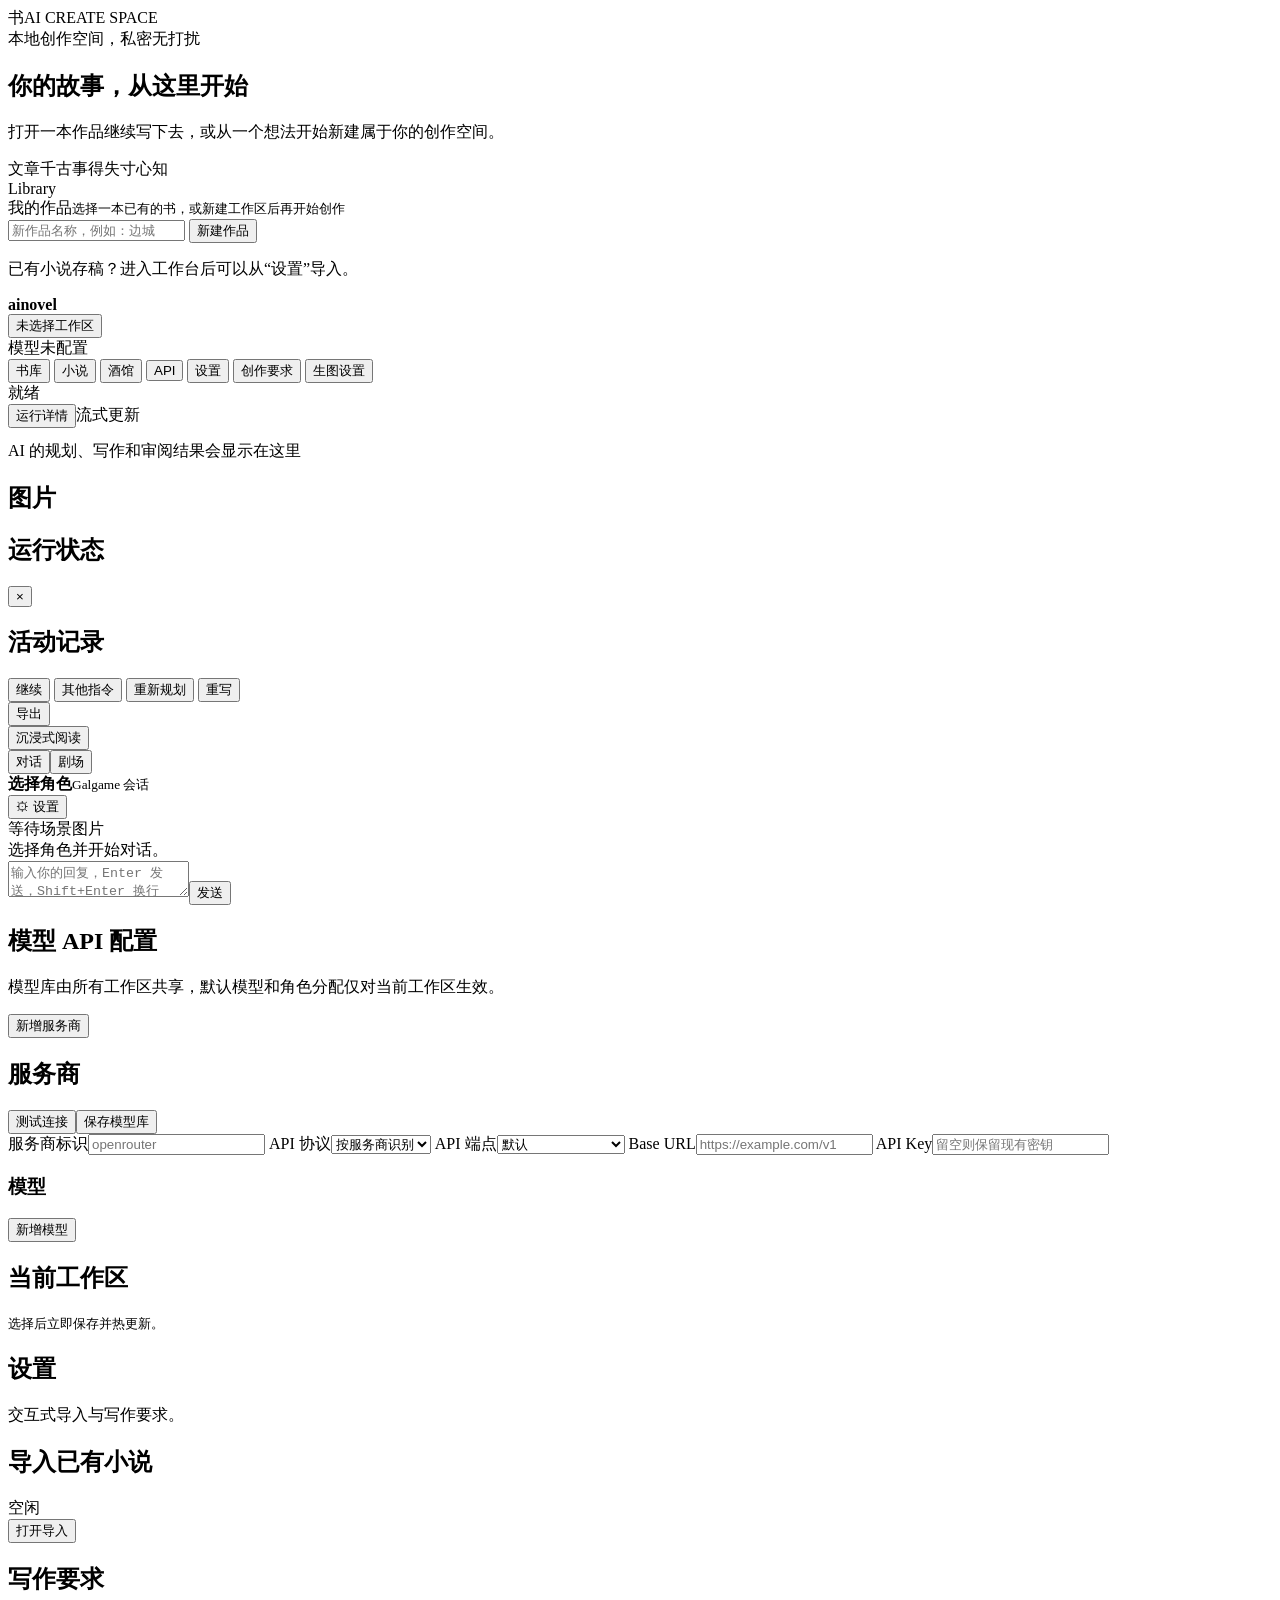
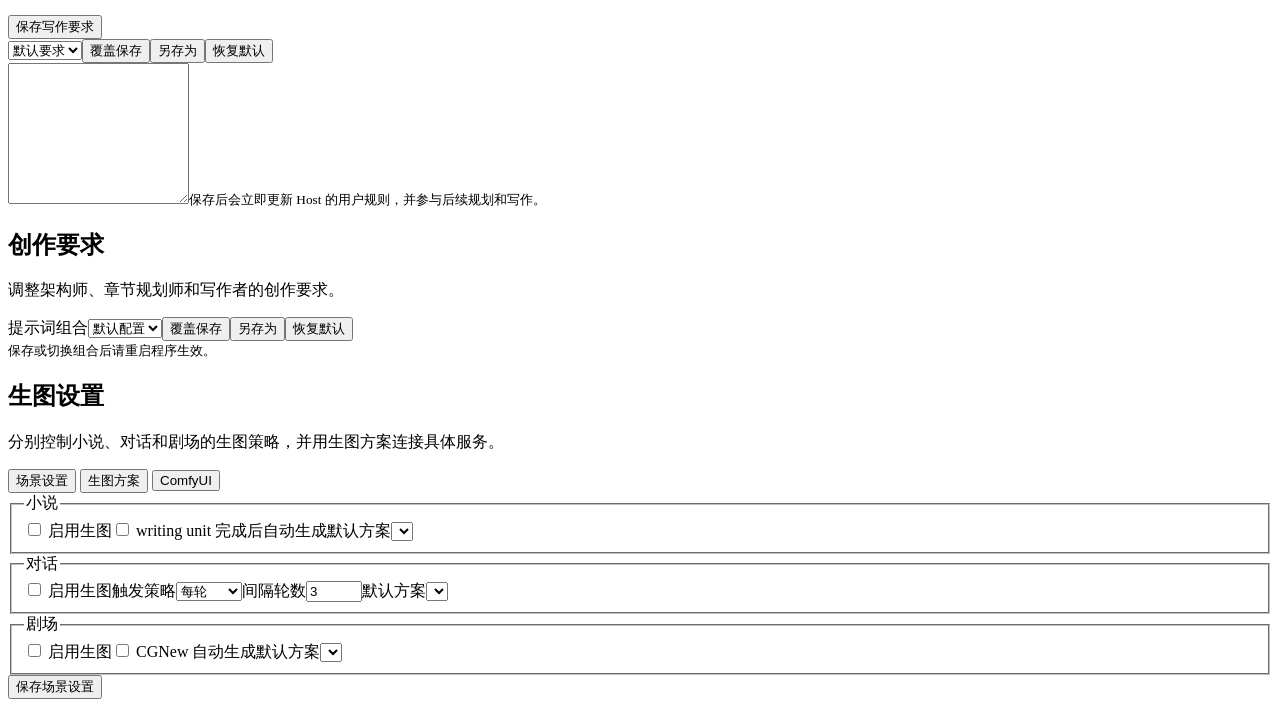
==== commit 587d02ac: "优化酒馆等页面视觉" ====
--- a/internal/entry/web/static/index.html
+++ b/internal/entry/web/static/index.html
@@ -4,26 +4,27 @@
   <meta charset="utf-8">
   <meta name="viewport" content="width=device-width, initial-scale=1">
   <title>ainovel Web Workbench</title>
-  <link rel="stylesheet" href="/static/tokens.css?v=frontend-foundation-v1">
-  <link rel="stylesheet" href="/static/style.css?v=review-gate-v2">
-  <link rel="stylesheet" href="/static/library.css?v=library-v1">
-  <link rel="stylesheet" href="/static/writing.css?v=writing-v4">
-  <link rel="stylesheet" href="/static/components.css?v=components-v1">
-  <link rel="stylesheet" href="/static/image-generation.css?v=image-generation-ui-v1">
-  <link rel="stylesheet" href="/static/tavern.css?v=tavern-v1">
-  <link rel="stylesheet" href="/static/reader.css?v=reader-v3">
+  <link rel="stylesheet" href="/static/tokens.css?v=zhupi-v3">
+  <link rel="stylesheet" href="/static/style.css?v=zhupi-v3">
+  <link rel="stylesheet" href="/static/library.css?v=zhupi-v3">
+  <link rel="stylesheet" href="/static/writing.css?v=zhupi-v3">
+  <link rel="stylesheet" href="/static/components.css?v=zhupi-v3">
+  <link rel="stylesheet" href="/static/image-generation.css?v=zhupi-v3">
+  <link rel="stylesheet" href="/static/tavern.css?v=zhupi-v3">
+  <link rel="stylesheet" href="/static/reader.css?v=zhupi-v3">
 </head>
 <body data-image-chat-enabled="false" data-image-play-enabled="false" data-view="dashboard">
   <section id="welcome" class="welcome-screen library-screen" aria-labelledby="welcome-title">
     <div class="library-shell">
       <header class="library-header">
         <div class="library-brand"><span class="library-brand-mark">书</span><span class="library-brand-name">AI CREATE SPACE</span></div>
-        <span class="library-header-meta">本地创作空间 · 私密 · 无打扰</span>
+        <span class="library-header-meta">本地创作空间，私密无打扰</span>
       </header>
       <div class="library-intro">
         <h1 id="welcome-title">你的故事，从这里开始</h1>
         <p>打开一本作品继续写下去，或从一个想法开始新建属于你的创作空间。</p>
       </div>
+      <div class="library-inscription" aria-hidden="true"><span>文章千古事</span><span>得失寸心知</span></div>
       <div class="welcome-content">
       <div id="welcome-workspaces" class="welcome-workspaces">
         <div class="library-section-heading"><div><div class="library-eyebrow">Library</div><div class="welcome-mode"><span>我的作品</span><small>选择一本已有的书，或新建工作区后再开始创作</small></div></div></div>
@@ -122,7 +123,7 @@
       <header class="galgame-header"><div class="galgame-header-left"><div class="galgame-mode" role="tablist"><button id="galgame-mode-chat" class="small active" type="button">对话</button><button id="galgame-mode-play" class="small" type="button">剧场</button></div></div><div class="galgame-header-center"><strong id="galgame-character-name">选择角色</strong><small id="galgame-session-name">Galgame 会话</small><button id="galgame-play-status" class="galgame-play-status" type="button" hidden aria-pressed="false" title="打开运行日志">未开局</button></div><div class="galgame-header-actions"><button id="galgame-settings" class="small" type="button" title="设置">⚙ 设置</button></div></header>
       <div class="galgame-image"><img id="galgame-image" alt="当前场景" hidden><span id="galgame-image-placeholder">等待场景图片</span><span id="galgame-image-status" class="galgame-image-status"></span></div>
       <div class="galgame-dialogue-slot"><div id="galgame-dialogue" class="galgame-dialogue"><div class="muted">选择角色并开始对话。</div></div><nav id="galgame-play-nav" class="galgame-play-nav" hidden><span id="galgame-play-hint" class="galgame-play-hint"></span><div class="galgame-play-nav-buttons"><button id="galgame-play-prev" type="button" title="上一拍" aria-label="上一拍">‹</button><button id="galgame-play-next" type="button" title="下一拍" aria-label="下一拍">›</button></div></nav></div>
-      <form id="galgame-input" class="galgame-input"><textarea id="galgame-user-input" rows="2" placeholder="输入你的回复..."></textarea><button type="submit">发送</button></form>
+      <form id="galgame-input" class="galgame-input"><textarea id="galgame-user-input" rows="2" placeholder="输入你的回复，Enter 发送，Shift+Enter 换行"></textarea><button type="submit">发送</button></form>
       <div id="galgame-drawer-backdrop" class="galgame-drawer-backdrop" hidden></div>
       <aside id="galgame-drawer" class="galgame-drawer" hidden>
       <div class="section-heading"><div><h2 id="galgame-settings-title">对话设置</h2></div><button id="galgame-close-settings" class="small" type="button">关闭</button></div>
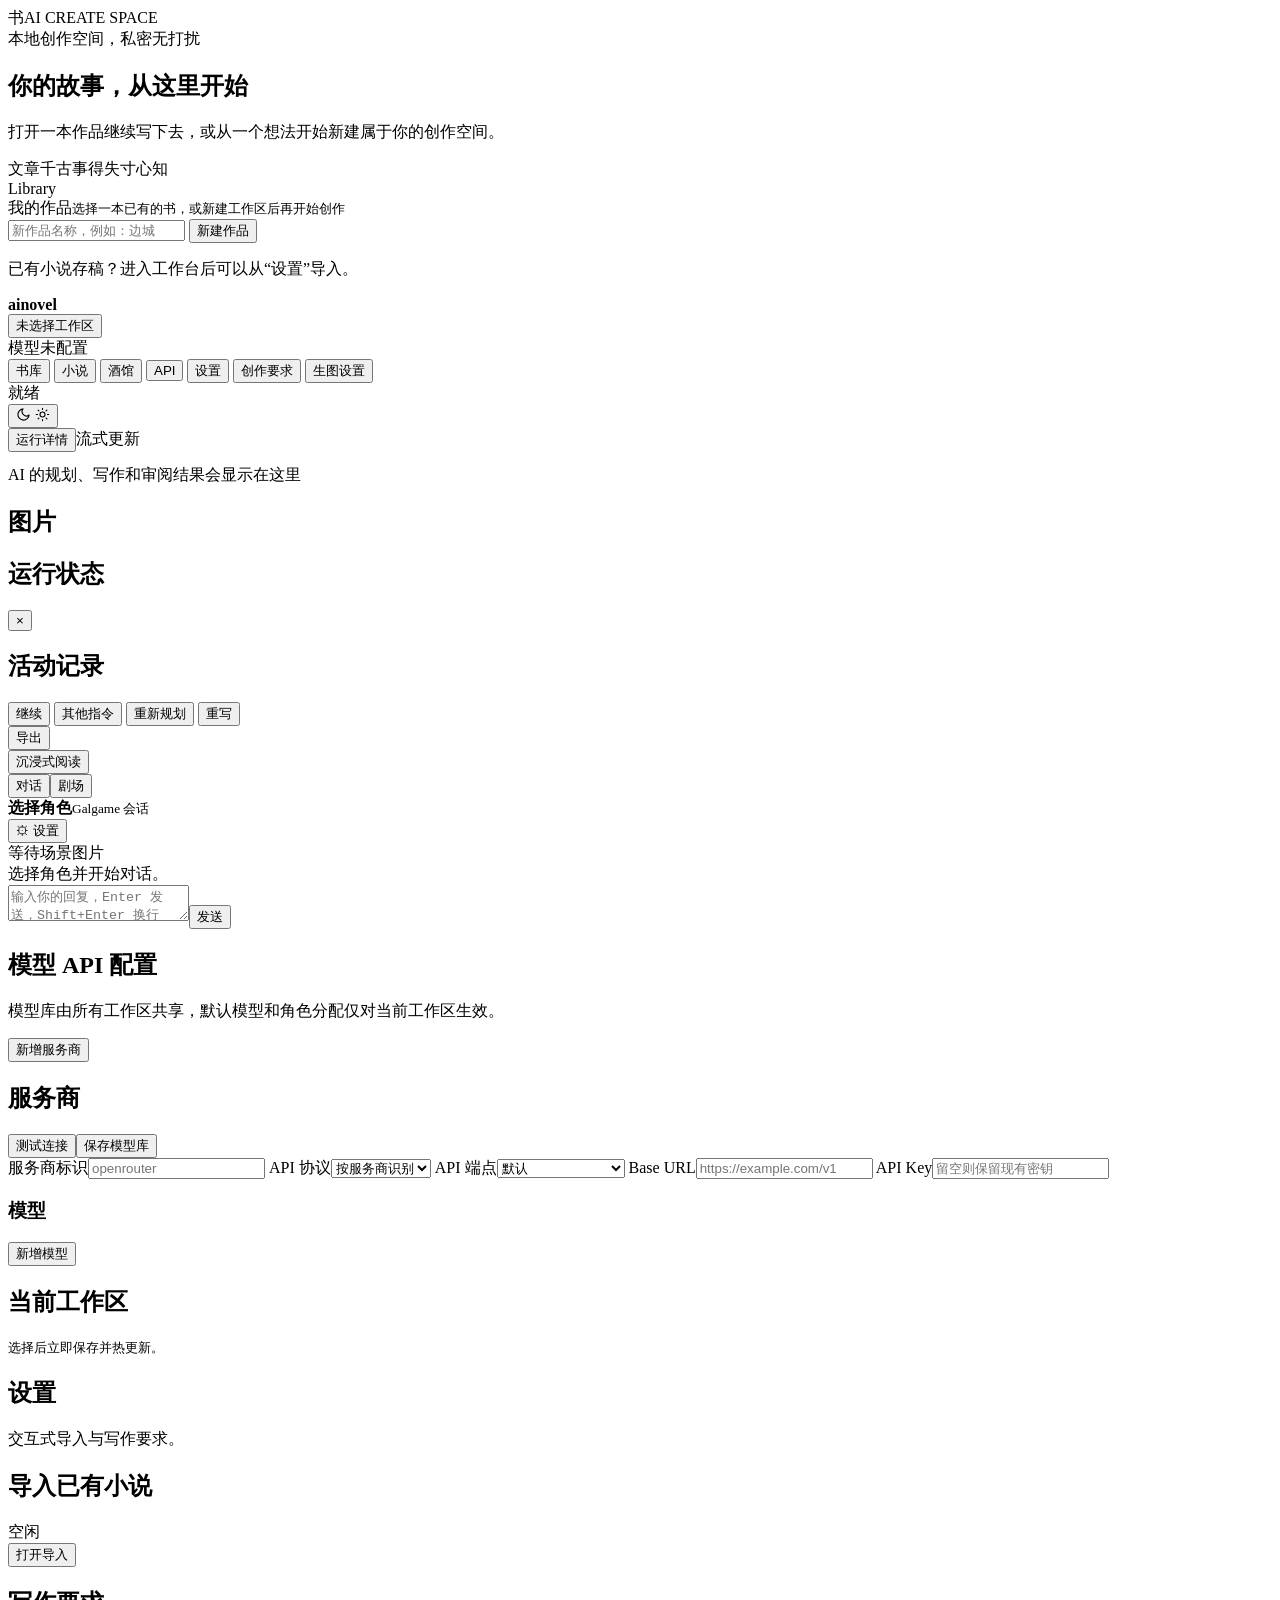
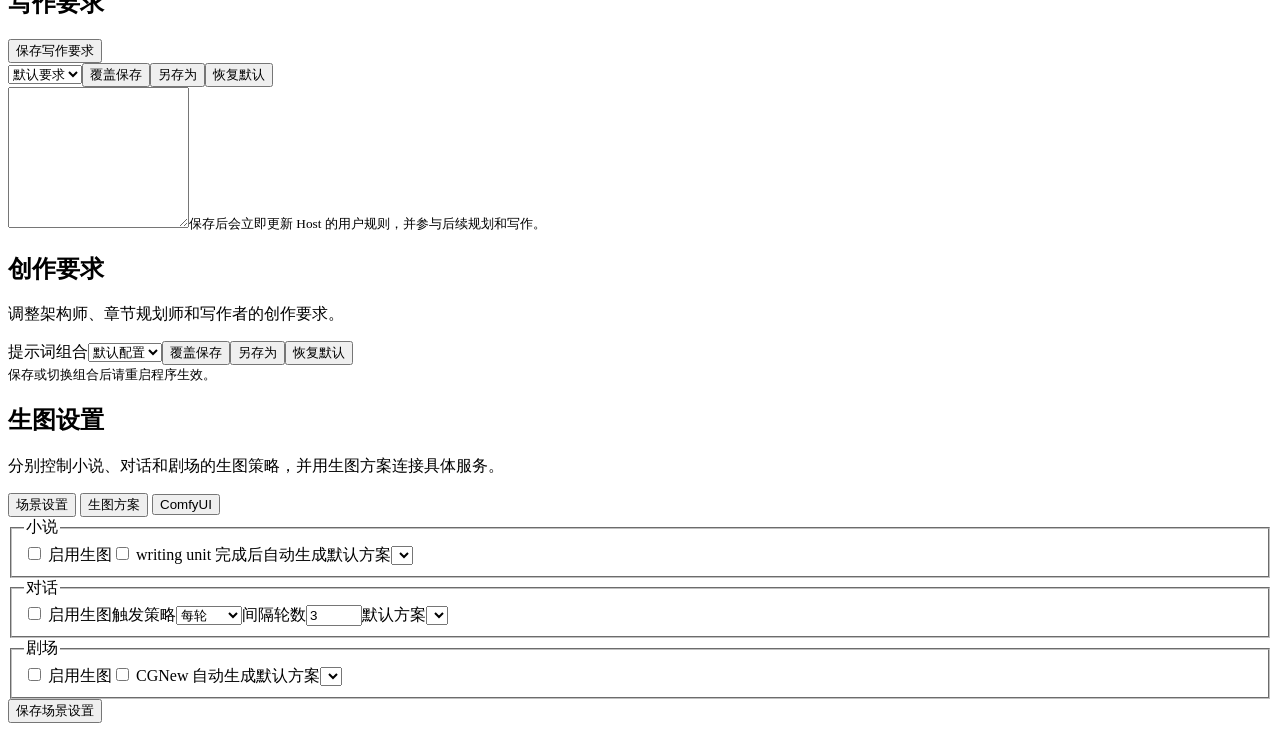
==== commit 5c3350eb: "增加日间模式和夜间模式" ====
--- a/internal/entry/web/static/index.html
+++ b/internal/entry/web/static/index.html
@@ -4,14 +4,15 @@
   <meta charset="utf-8">
   <meta name="viewport" content="width=device-width, initial-scale=1">
   <title>ainovel Web Workbench</title>
-  <link rel="stylesheet" href="/static/tokens.css?v=zhupi-v3">
-  <link rel="stylesheet" href="/static/style.css?v=zhupi-v3">
-  <link rel="stylesheet" href="/static/library.css?v=zhupi-v3">
-  <link rel="stylesheet" href="/static/writing.css?v=zhupi-v3">
-  <link rel="stylesheet" href="/static/components.css?v=zhupi-v3">
-  <link rel="stylesheet" href="/static/image-generation.css?v=zhupi-v3">
-  <link rel="stylesheet" href="/static/tavern.css?v=zhupi-v3">
-  <link rel="stylesheet" href="/static/reader.css?v=zhupi-v3">
+  <link rel="stylesheet" href="/static/tokens.css?v=zhupi-v4">
+  <link rel="stylesheet" href="/static/style.css?v=zhupi-v4">
+  <link rel="stylesheet" href="/static/library.css?v=zhupi-v4">
+  <link rel="stylesheet" href="/static/writing.css?v=zhupi-v4">
+  <link rel="stylesheet" href="/static/components.css?v=zhupi-v4">
+  <link rel="stylesheet" href="/static/image-generation.css?v=zhupi-v4">
+  <link rel="stylesheet" href="/static/tavern.css?v=zhupi-v4">
+  <link rel="stylesheet" href="/static/reader.css?v=zhupi-v4">
+  <script>(function(){try{var t=localStorage.getItem("ainovel-theme");if(!t){t=window.matchMedia("(prefers-color-scheme: dark)").matches?"night":"day"}document.documentElement.dataset.theme=t}catch(e){document.documentElement.dataset.theme="day"}})();</script>
 </head>
 <body data-image-chat-enabled="false" data-image-play-enabled="false" data-view="dashboard">
   <section id="welcome" class="welcome-screen library-screen" aria-labelledby="welcome-title">
@@ -74,6 +75,10 @@
       <button class="tab" data-view="image-generation">生图设置</button>
     </nav>
     <div id="status" class="status">就绪</div>
+    <button id="theme-toggle" class="theme-toggle" type="button" title="切换日间 / 夜间模式" aria-label="切换日间 / 夜间模式">
+      <svg class="theme-icon-moon" viewBox="0 0 24 24" width="15" height="15" fill="none" stroke="currentColor" stroke-width="1.8" stroke-linecap="round" stroke-linejoin="round" aria-hidden="true"><path d="M21 12.8A9 9 0 1 1 11.2 3a7 7 0 0 0 9.8 9.8z"/></svg>
+      <svg class="theme-icon-sun" viewBox="0 0 24 24" width="15" height="15" fill="none" stroke="currentColor" stroke-width="1.8" stroke-linecap="round" aria-hidden="true"><circle cx="12" cy="12" r="4"/><path d="M12 2v2M12 20v2M4.9 4.9l1.4 1.4M17.7 17.7l1.4 1.4M2 12h2M20 12h2M4.9 19.1l1.4-1.4M17.7 6.3l1.4-1.4"/></svg>
+    </button>
   </header>
 
   <main id="dashboard" class="view active-view writing-view">
@@ -290,6 +295,7 @@
   </div>
   <div id="toast" class="toast" role="status" aria-live="polite"></div>
   </div>
+  <script src="/static/theme.js?v=zhupi-v4"></script>
   <script src="/static/app-core.js?v=frontend-foundation-v1"></script>
   <script src="/static/writing-state.js?v=writing-state-v1"></script>
   <script src="/static/runtime-events.js?v=runtime-events-v3"></script>
@@ -309,6 +315,6 @@
   <script src="/static/comfyui-jobs.js?v=comfyui-jobs-v1"></script>
   <script src="/static/comfyui-canvas.js?v=comfyui-canvas-v1"></script>
   <script src="/static/comfyui.js?v=image-generation-v2"></script>
-  <script src="/static/reader.js?v=reader-v3"></script>
+  <script src="/static/reader.js?v=reader-v4"></script>
 </body>
 </html>
